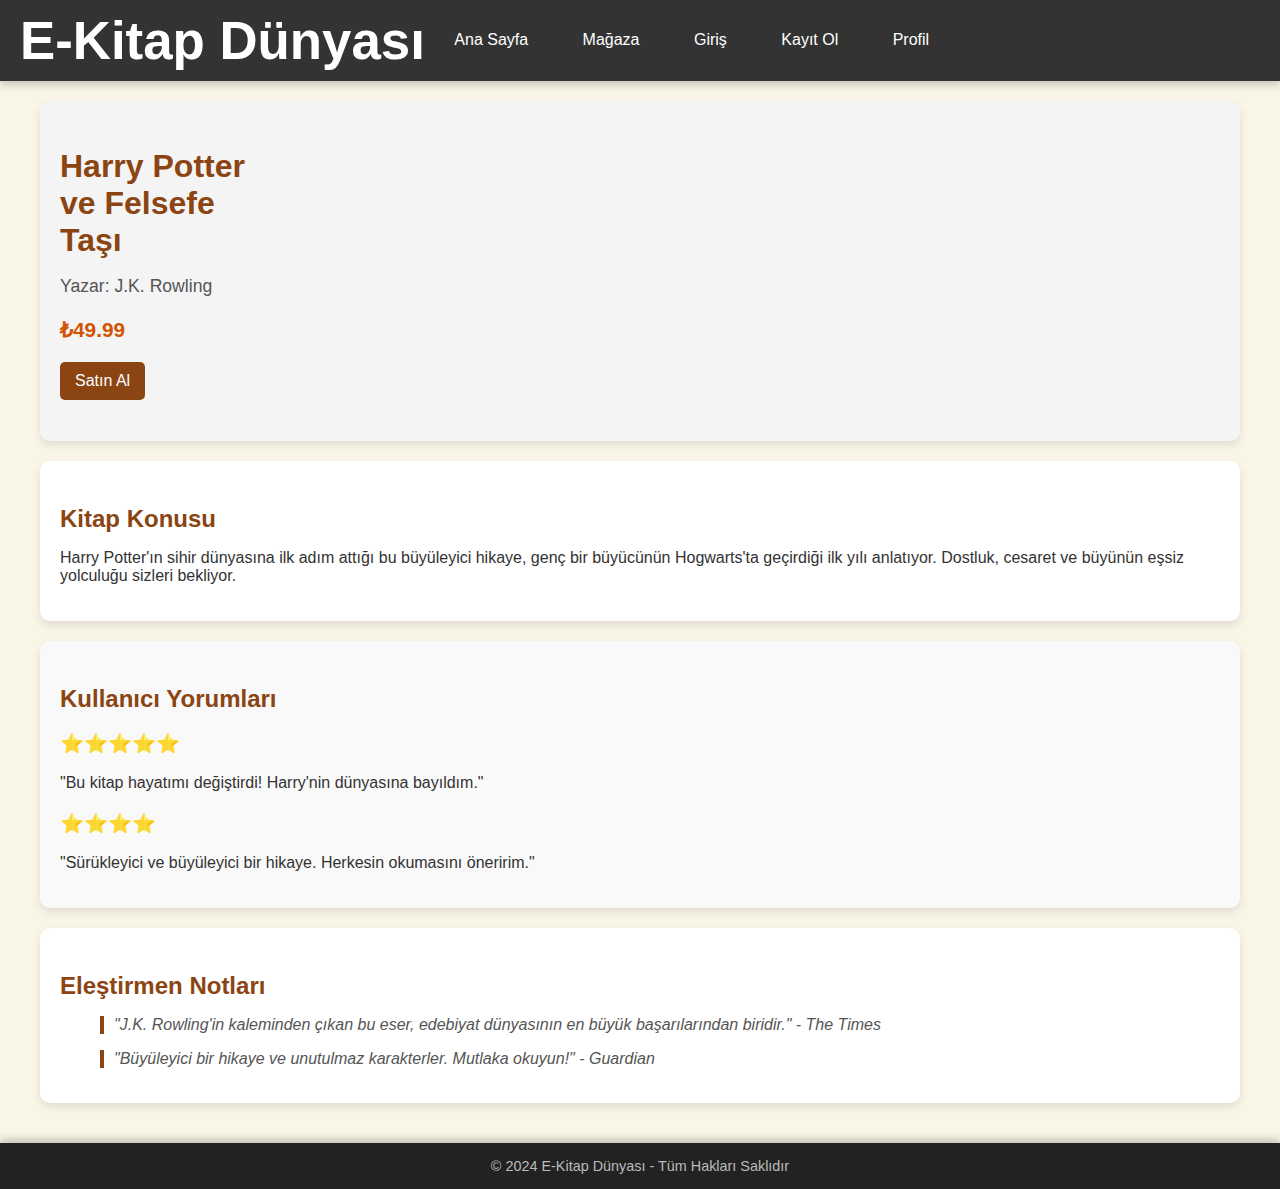
==== book.html @ c5d47255 "Add files via upload" ====
<!DOCTYPE html>
<html lang="tr">
  <head>
    <meta charset="UTF-8" />
    <meta name="viewport" content="width=device-width, initial-scale=1.0" />
    <title>Kitap Detayı</title>
    <link rel="stylesheet" href="./css/style.css" />
    <link rel="stylesheet" href="./css/book.css" />
  </head>
  <body>
    <header>
      <h1>E-Kitap Dünyası</h1>
      <nav>
        <a href="index.html">Ana Sayfa</a>
        <a href="store.html">Mağaza</a>
        <a href="login.html">Giriş</a>
        <a href="register.html">Kayıt Ol</a>
        <a href="profile.html">Profil</a>
      </nav>
    </header>
    <main class="product-page">
      <div class="product-container">
        <div class="product-info">
          <im
            src="./images/book1.jpg"
            alt="Kitap Resmi"
            class="product-image"
          />
          <div class="product-details">
            <h2>Harry Potter ve Felsefe Taşı</h2>
            <p class="author">Yazar: J.K. Rowling</p>
            <p class="price">₺49.99</p>
            <button class="buy-button">Satın Al</button>
          </div>
        </div>

        <div class="product-description">
          <h3>Kitap Konusu</h3>
          <p>
            Harry Potter'ın sihir dünyasına ilk adım attığı bu büyüleyici
            hikaye, genç bir büyücünün Hogwarts'ta geçirdiği ilk yılı anlatıyor.
            Dostluk, cesaret ve büyünün eşsiz yolculuğu sizleri bekliyor.
          </p>
        </div>

        <div class="reviews">
          <h3>Kullanıcı Yorumları</h3>
          <div class="review">
            <p class="stars">⭐⭐⭐⭐⭐</p>
            <p>"Bu kitap hayatımı değiştirdi! Harry'nin dünyasına bayıldım."</p>
          </div>
          <div class="review">
            <p class="stars">⭐⭐⭐⭐</p>
            <p>
              "Sürükleyici ve büyüleyici bir hikaye. Herkesin okumasını
              öneririm."
            </p>
          </div>
        </div>

        <div class="critic-notes">
          <h3>Eleştirmen Notları</h3>
          <blockquote>
            "J.K. Rowling'in kaleminden çıkan bu eser, edebiyat dünyasının en
            büyük başarılarından biridir." - <em>The Times</em>
          </blockquote>
          <blockquote>
            "Büyüleyici bir hikaye ve unutulmaz karakterler. Mutlaka okuyun!" -
            <em>Guardian</em>
          </blockquote>
        </div>
      </div>
    </main>
    <footer>
      <p>© 2024 E-Kitap Dünyası - Tüm Hakları Saklıdır</p>
    </footer>
  </body>
</html>
---- css/style.css ----
body {
  font-family: "Arial", sans-serif;
  margin: 0;
  padding: 0;
  background-color: #f9f5e7;
  color: #333;
}

header {
  background-color: #333;
  color: white;
  padding: 10px 20px;
  box-shadow: 0 4px 8px rgba(0, 0, 0, 0.2);
}

header h1 {
  font-size: 3.3rem;
  margin: 0;
  display: inline-block;
  vertical-align: middle;
}

nav {
  display: inline-block;
}

nav a {
  color: white;
  margin: 0 15px;
  text-decoration: none;
  font-size: 1rem;
  padding: 5px 10px;
  border-radius: 5px;
  transition: background-color 0.3s ease, color 0.3s ease;
}

nav a:hover {
  background-color: #8b4513;
  color: white;
}

footer {
  background-color: #222;
  color: white;
  text-align: center;
  padding: 15px 20px;
  margin-top: 20px;
  box-shadow: 0 -4px 8px rgba(0, 0, 0, 0.2);
}

footer p {
  font-size: 0.9rem;
  margin: 0;
  color: #bbb;
}

footer p:hover {
  color: #fff;
}
---- css/book.css ----
.product-page {
  padding: 20px;
  max-width: 1200px;
  margin: auto;
}

.product-container {
  display: flex;
  flex-direction: column;
  gap: 20px;
}

.product-info {
  display: flex;
  gap: 20px;
  align-items: center;
  background-color: #f4f4f4;
  padding: 20px;
  border-radius: 10px;
  box-shadow: 0 4px 8px rgba(0, 0, 0, 0.1);
}

.product-image {
  width: 200px;
  height: 300px;
  object-fit: cover;
  border-radius: 5px;
}

.product-details {
  flex: 1;
}

.product-details h2 {
  font-size: 2rem;
  color: #8b4513;
  margin-bottom: 10px;
}

.product-details .author {
  font-size: 1.1rem;
  color: #555;
  margin-bottom: 10px;
}

.product-details .price {
  font-size: 1.3rem;
  color: #d35400;
  font-weight: bold;
  margin-bottom: 20px;
}

.buy-button {
  background-color: #8b4513;
  color: white;
  padding: 10px 15px;
  font-size: 1rem;
  border: none;
  border-radius: 5px;
  cursor: pointer;
  transition: background-color 0.3s ease;
}

.buy-button:hover {
  background-color: #a0522d;
}

.product-description {
  background-color: white;
  padding: 20px;
  border-radius: 10px;
  box-shadow: 0 4px 8px rgba(0, 0, 0, 0.1);
}

.product-description h3 {
  font-size: 1.5rem;
  color: #8b4513;
  margin-bottom: 10px;
}

.reviews {
  background-color: #f9f9f9;
  padding: 20px;
  border-radius: 10px;
  box-shadow: 0 4px 8px rgba(0, 0, 0, 0.1);
}

.reviews h3 {
  font-size: 1.5rem;
  color: #8b4513;
  margin-bottom: 10px;
}

.review {
  margin-bottom: 15px;
}

.review .stars {
  font-size: 1.2rem;
  color: #f4b400;
}

.critic-notes {
  background-color: white;
  padding: 20px;
  border-radius: 10px;
  box-shadow: 0 4px 8px rgba(0, 0, 0, 0.1);
}

.critic-notes h3 {
  font-size: 1.5rem;
  color: #8b4513;
  margin-bottom: 10px;
}

blockquote {
  font-size: 1rem;
  font-style: italic;
  margin-bottom: 15px;
  color: #555;
  border-left: 4px solid #8b4513;
  padding-left: 10px;
}
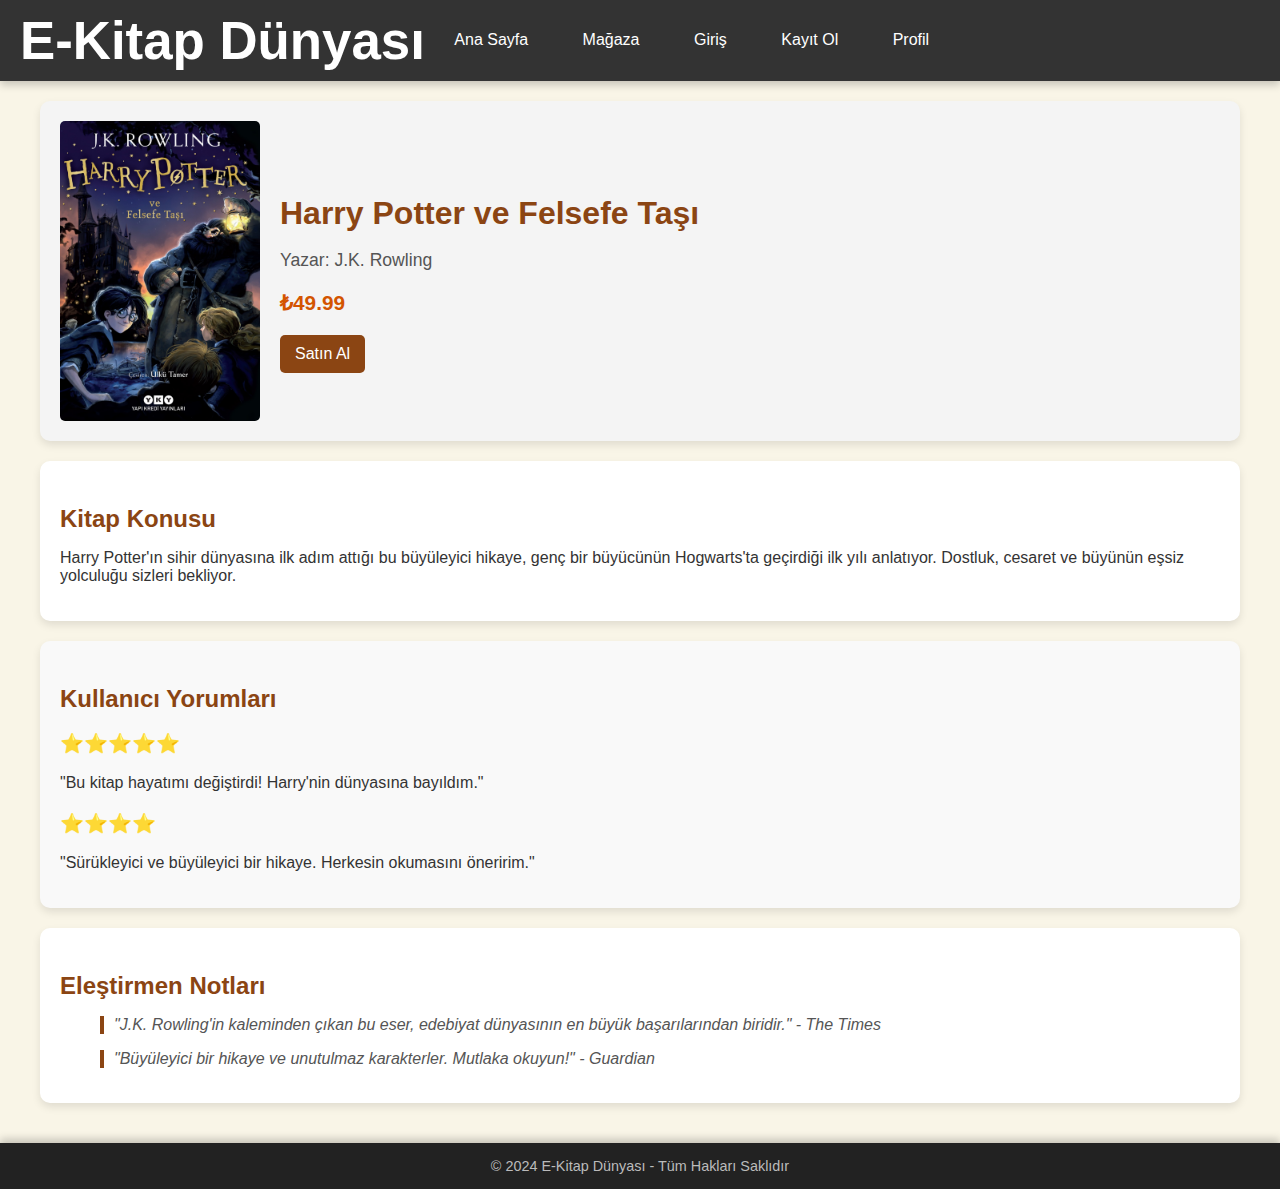
==== commit 8c7224d8: "initial commit" ====
--- a/book.html
+++ b/book.html
@@ -21,7 +21,7 @@
     <main class="product-page">
       <div class="product-container">
         <div class="product-info">
-          <im
+          <img
             src="./images/book1.jpg"
             alt="Kitap Resmi"
             class="product-image"
